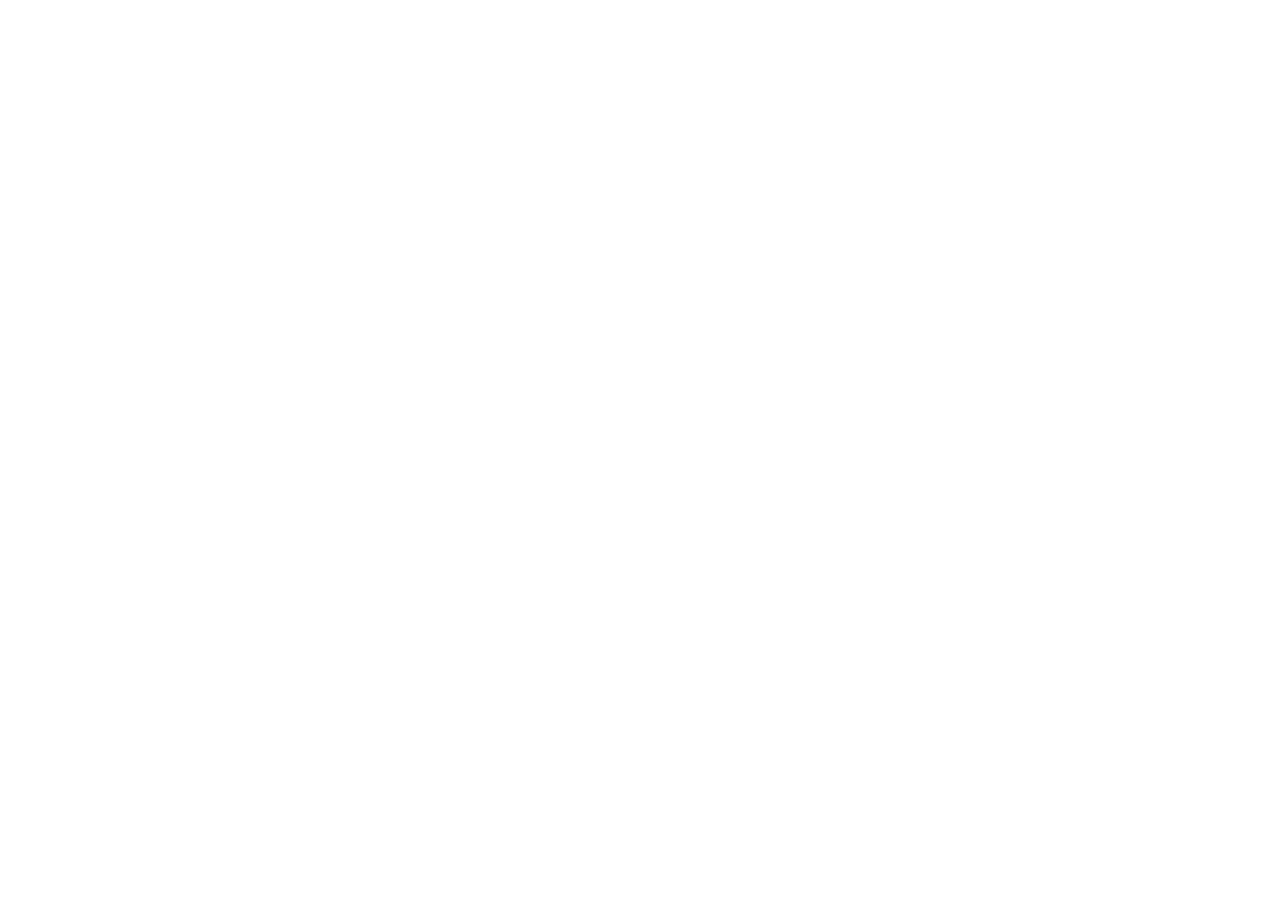
==== index.html @ 93c9c145 "Updates" ====
<!doctype html><html lang="en"><head><meta charset="utf-8"/><link rel="icon" href="/CianDoyleTUD/CianDoyleTUD.github.io/favicon.ico"/><meta name="viewport" content="width=device-width,initial-scale=1"/><meta name="theme-color" content="#000000"/><meta name="description" content="Web site created using create-react-app"/><link rel="apple-touch-icon" href="/CianDoyleTUD/CianDoyleTUD.github.io/logo192.png"/><link rel="manifest" href="/CianDoyleTUD/CianDoyleTUD.github.io/manifest.json"/><title>React App</title><script defer="defer" src="/CianDoyleTUD/CianDoyleTUD.github.io/static/js/main.b2ea0186.js"></script><link href="/CianDoyleTUD/CianDoyleTUD.github.io/static/css/main.073c9b0a.css" rel="stylesheet"></head><body><noscript>You need to enable JavaScript to run this app.</noscript><div id="root"></div></body></html>
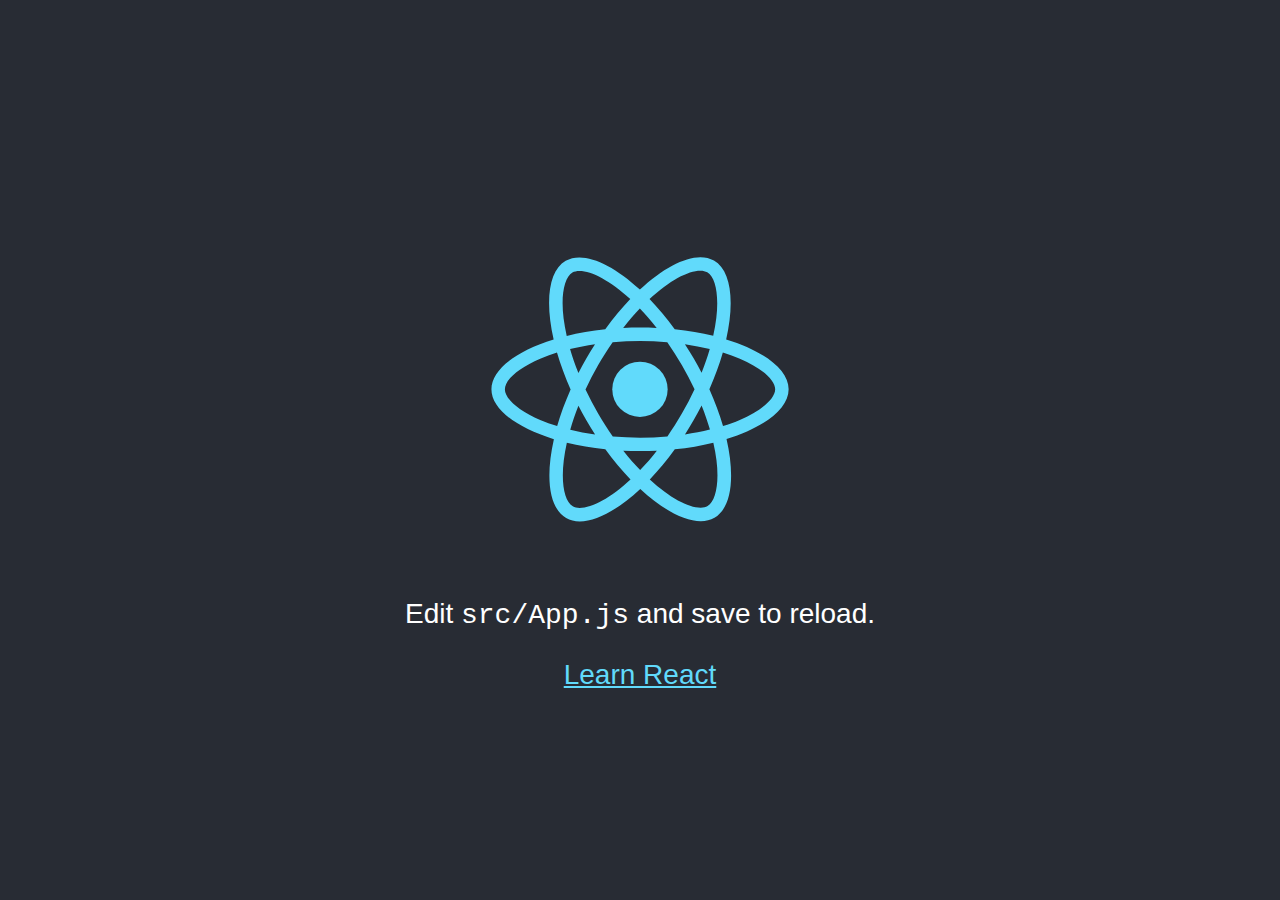
==== commit cb08fd50: "Updates" ====
--- a/index.html
+++ b/index.html
@@ -1 +1 @@
-<!doctype html><html lang="en"><head><meta charset="utf-8"/><link rel="icon" href="/CianDoyleTUD/CianDoyleTUD.github.io/favicon.ico"/><meta name="viewport" content="width=device-width,initial-scale=1"/><meta name="theme-color" content="#000000"/><meta name="description" content="Web site created using create-react-app"/><link rel="apple-touch-icon" href="/CianDoyleTUD/CianDoyleTUD.github.io/logo192.png"/><link rel="manifest" href="/CianDoyleTUD/CianDoyleTUD.github.io/manifest.json"/><title>React App</title><script defer="defer" src="/CianDoyleTUD/CianDoyleTUD.github.io/static/js/main.b2ea0186.js"></script><link href="/CianDoyleTUD/CianDoyleTUD.github.io/static/css/main.073c9b0a.css" rel="stylesheet"></head><body><noscript>You need to enable JavaScript to run this app.</noscript><div id="root"></div></body></html>+<!doctype html><html lang="en"><head><meta charset="utf-8"/><link rel="icon" href="/favicon.ico"/><meta name="viewport" content="width=device-width,initial-scale=1"/><meta name="theme-color" content="#000000"/><meta name="description" content="Web site created using create-react-app"/><link rel="apple-touch-icon" href="/logo192.png"/><link rel="manifest" href="/manifest.json"/><title>React App</title><script defer="defer" src="/static/js/main.6448292a.js"></script><link href="/static/css/main.073c9b0a.css" rel="stylesheet"></head><body><noscript>You need to enable JavaScript to run this app.</noscript><div id="root"></div></body></html>--- a/static/css/main.073c9b0a.css
+++ b/static/css/main.073c9b0a.css
@@ -0,0 +1,2 @@
+body{-webkit-font-smoothing:antialiased;-moz-osx-font-smoothing:grayscale;font-family:-apple-system,BlinkMacSystemFont,Segoe UI,Roboto,Oxygen,Ubuntu,Cantarell,Fira Sans,Droid Sans,Helvetica Neue,sans-serif;margin:0}code{font-family:source-code-pro,Menlo,Monaco,Consolas,Courier New,monospace}.App{text-align:center}.App-logo{height:40vmin;pointer-events:none}@media (prefers-reduced-motion:no-preference){.App-logo{-webkit-animation:App-logo-spin 20s linear infinite;animation:App-logo-spin 20s linear infinite}}.App-header{align-items:center;background-color:#282c34;color:#fff;display:flex;flex-direction:column;font-size:calc(10px + 2vmin);justify-content:center;min-height:100vh}.App-link{color:#61dafb}@-webkit-keyframes App-logo-spin{0%{-webkit-transform:rotate(0deg);transform:rotate(0deg)}to{-webkit-transform:rotate(1turn);transform:rotate(1turn)}}@keyframes App-logo-spin{0%{-webkit-transform:rotate(0deg);transform:rotate(0deg)}to{-webkit-transform:rotate(1turn);transform:rotate(1turn)}}
+/*# sourceMappingURL=main.073c9b0a.css.map*/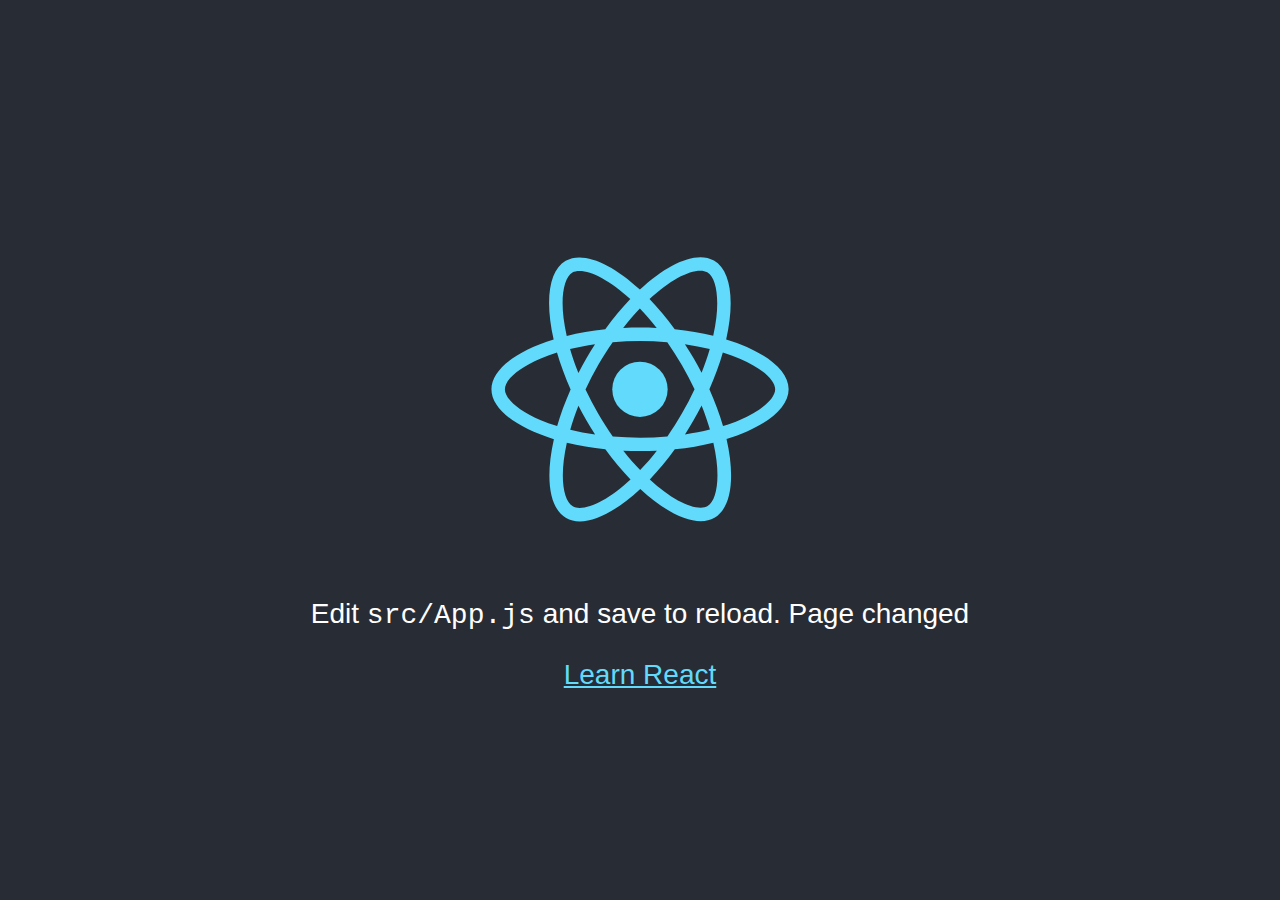
==== commit 880eaae5: "Updates" ====
--- a/index.html
+++ b/index.html
@@ -1 +1 @@
-<!doctype html><html lang="en"><head><meta charset="utf-8"/><link rel="icon" href="/favicon.ico"/><meta name="viewport" content="width=device-width,initial-scale=1"/><meta name="theme-color" content="#000000"/><meta name="description" content="Web site created using create-react-app"/><link rel="apple-touch-icon" href="/logo192.png"/><link rel="manifest" href="/manifest.json"/><title>React App</title><script defer="defer" src="/static/js/main.6448292a.js"></script><link href="/static/css/main.073c9b0a.css" rel="stylesheet"></head><body><noscript>You need to enable JavaScript to run this app.</noscript><div id="root"></div></body></html>+<!doctype html><html lang="en"><head><meta charset="utf-8"/><link rel="icon" href="/favicon.ico"/><meta name="viewport" content="width=device-width,initial-scale=1"/><meta name="theme-color" content="#000000"/><meta name="description" content="Web site created using create-react-app"/><link rel="apple-touch-icon" href="/logo192.png"/><link rel="manifest" href="/manifest.json"/><title>React App</title><script defer="defer" src="/static/js/main.9ed0d1ff.js"></script><link href="/static/css/main.073c9b0a.css" rel="stylesheet"></head><body><noscript>You need to enable JavaScript to run this app.</noscript><div id="root"></div></body></html>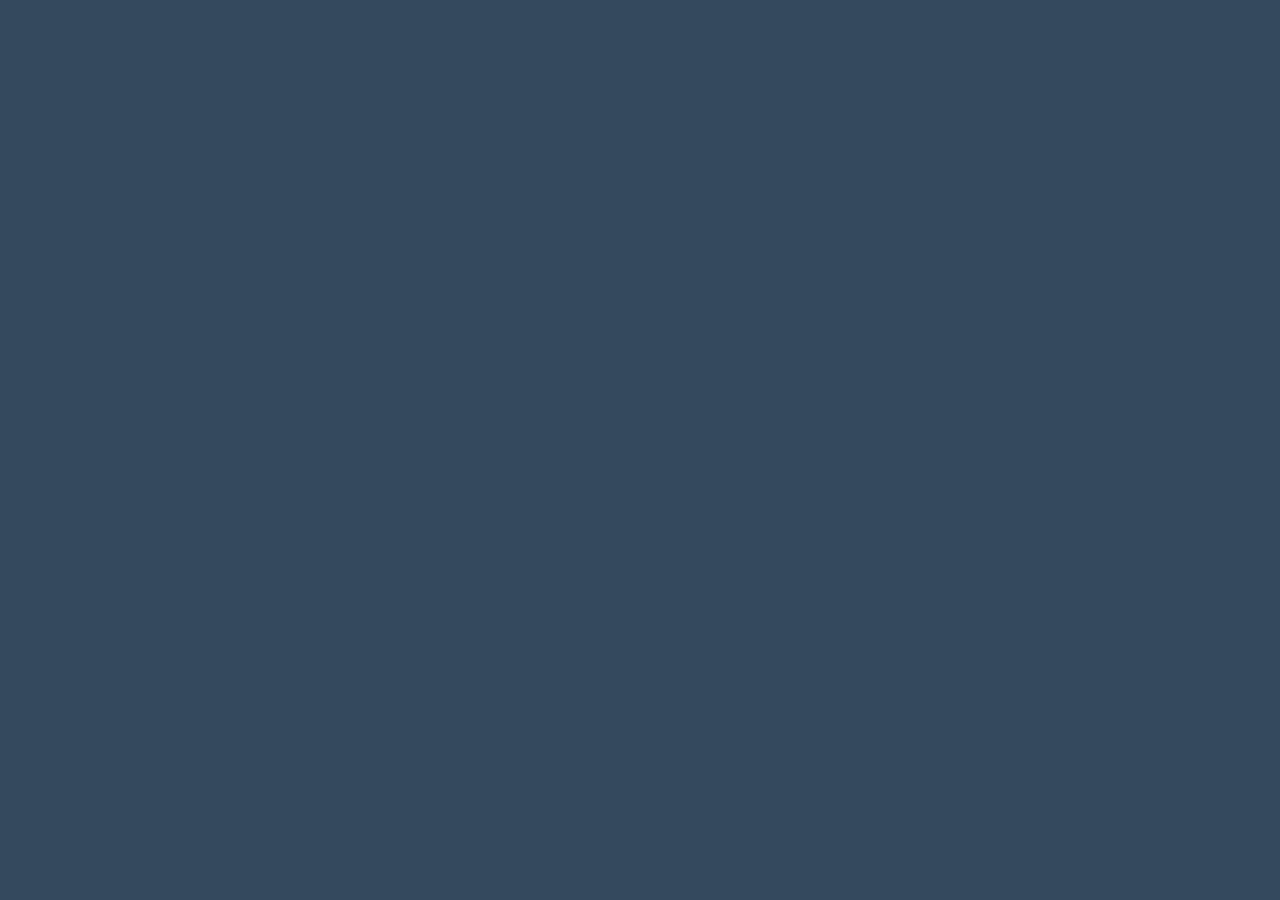
==== commit dfb00919: "Updates" ====
--- a/index.html
+++ b/index.html
@@ -1 +1 @@
-<!doctype html><html lang="en"><head><meta charset="utf-8"/><link rel="icon" href="/favicon.ico"/><meta name="viewport" content="width=device-width,initial-scale=1"/><meta name="theme-color" content="#000000"/><meta name="description" content="Web site created using create-react-app"/><link rel="apple-touch-icon" href="/logo192.png"/><link rel="manifest" href="/manifest.json"/><title>React App</title><script defer="defer" src="/static/js/main.9ed0d1ff.js"></script><link href="/static/css/main.073c9b0a.css" rel="stylesheet"></head><body><noscript>You need to enable JavaScript to run this app.</noscript><div id="root"></div></body></html>+<!doctype html><html lang="en"><head><meta charset="utf-8"/><link rel="icon" href="/favicon.ico"/><meta name="viewport" content="width=device-width,initial-scale=1"/><meta name="theme-color" content="#000000"/><meta name="description" content="Web site created using create-react-app"/><link rel="apple-touch-icon" href="/logo192.png"/><link rel="manifest" href="/manifest.json"/><title>React App</title><script defer="defer" src="/static/js/main.caee325c.js"></script><link href="/static/css/main.cbb7d9d6.css" rel="stylesheet"></head><body><noscript>You need to enable JavaScript to run this app.</noscript><div id="root"></div></body></html>--- a/static/css/main.cbb7d9d6.css
+++ b/static/css/main.cbb7d9d6.css
@@ -0,0 +1,2 @@
+@import url(http://fonts.googleapis.com/css?family=Roboto:400,100,100italic,300,300ita‌​lic,400italic,500,500italic,700,700italic,900italic,900);body{-webkit-font-smoothing:antialiased;-moz-osx-font-smoothing:grayscale;font-family:-apple-system,BlinkMacSystemFont,Segoe UI,Roboto,Oxygen,Ubuntu,Cantarell,Fira Sans,Droid Sans,Helvetica Neue,sans-serif;margin:0}code{font-family:source-code-pro,Menlo,Monaco,Consolas,Courier New,monospace}*{font-family:Roboto;font-weight:300}*,span{color:#fff}th{color:#c28029;font-size:x-large;padding-top:.5em}body{background-color:#34495e}img{display:flex;margin:0 auto auto;max-height:200px}form{justify-content:center;width:100vw}.NavBar ul,form{display:flex;flex-direction:row}.NavBar ul{background-color:#2c3e50;height:4em;justify-content:space-evenly;list-style-type:none;margin:0}.NavBar a,a:visited{color:#000;font-size:x-large;margin:auto;text-decoration:none}a,a:visited{color:#fff;font-size:medium;text-decoration:none}.SearchBarContainer{display:flex;flex-direction:row;justify-content:center}.SearchBar{background-color:#f5f5f5;border-radius:10px;border-style:none;box-shadow:none;color:#000;font-size:large;height:3em;margin:5em;outline:none;padding-left:1em;padding-right:1em;text-align:center;width:40vw}.SearchBar:hover{background-color:#cfcfcf}.SearchBar:focus{outline:none}.Latest{display:flex;flex-direction:row;justify-content:space-evenly}.Latest>div{background-color:#2c3e50;border:thin solid #000;max-width:40vw;overflow:hidden;width:40vw}.Block{font-family:Courier New,Courier,monospace;font-size:large;justify-content:center}.Block,.TransactionTable{margin-left:20vw;margin-right:20vw;text-align:center}.TransactionTable{display:flex;flex-direction:column;justify-content:space-evenly}.BlockTable{width:100%}.BlockTable>tbody>tr{border-bottom:thin solid #000;justify-content:space-between;list-style-type:none}.BlockTable>tbody>tr,.TransactionData{display:flex;flex-direction:row;padding:1em}.TransactionData{background-color:#2c3e50;justify-content:space-evenly}.Transaction{border:0 solid red;margin-top:1em}.TransactionID{background-color:#202e3b;height:3em;text-align:center}.TransactionID>a{line-height:3em}.TransactionInputs,.TransactionOutputs{border:0 solid grey;min-height:4em;width:25vw}.TransactionWallets{display:grid;grid-template-columns:60% 40%;max-width:100%}.nextButton{background-color:#202e3b;border-style:none;height:5em;margin:3em;width:25em}.TransactionValuePositive{color:green}.TransactionValueNegative{color:red}.AddressPage>table{display:flex;flex-direction:row;justify-content:center;margin:2em}.AddressInfo tr{border-bottom:thin solid #202e3b;display:flex;flex-direction:row;padding:1em;width:40vw}.AddressInfo td{width:20vw}.LatestTableRow>td,.LatestTransactionTableRow{padding:.75em;text-align:center}.LatestTransactionTableRow{background-color:blue}.AddressTransactionHeader{background-color:#202e3b;margin:auto;padding:10px}.AddressTransactionBody,.AddressTransactionHeader{grid-row-gap:10px;display:grid;grid-template-columns:25% 25% 25% 25%;min-width:500px;row-gap:10px;width:100%}.AddressTransactionBody{background-color:#2c3e50;margin:0}.AddressTransactionBody,.noOverflow{overflow:hidden;text-overflow:ellipsis;white-space:nowrap}.QRCode{background-color:#fff;border:8px solid #fff;display:flex;margin:auto;max-height:500px;max-width:500px}.QRContainer>span{margin:1em}.downloadButton{background-color:#34495e;border-style:none;height:5em;margin:auto;max-width:80%;width:25em}.downloadButton:hover{background-color:#405468;border-style:none;margin:auto}.AddressTableContainer{margin:3em auto 3em 0;overflow:hidden;width:40vw}.AddressTableContainer,.QRContainer{display:flex;flex-direction:column;min-height:300px}.QRContainer{background-color:#2c3e50;margin:3em 0 3em auto;padding:1em;text-align:center;width:20vw}.AddressInfoHeader{background-color:#202e3b;margin-bottom:0;text-align:center}.QRInfoContainer{display:flex;flex-direction:row;margin:auto}.LoginContainer{background-color:#fff;bottom:0;height:30vh;left:0;margin:auto;max-width:500px;overflow:hidden;position:fixed;right:0;top:0;width:40vw}.LoginContainer>form{display:flex;flex-direction:column;height:100%;justify-content:space-evenly;margin:1em auto auto;text-align:center;vertical-align:middle;width:100%}.loginInputContainer>input{font-size:x-large;margin-left:auto;margin-right:auto;margin-top:1em;width:80%}.largeText{font-size:x-large;margin-right:1em;margin-top:.5em}.loginInputContainer{display:flex;flex-direction:column;font-size:large;height:100%;justify-content:space-evenly}.submitButtonContainer{align-items:center;background-color:#f0f1f3;display:block;display:flex;height:40%;margin-bottom:1em}.loginInput{border:none;border-bottom:thin solid #cac9c9;box-shadow:none;color:#000;font-size:large;height:1.5em}.submitButton{background-color:#45617e;border:0;display:inline-block;height:4em;margin:0 auto;outline:none;width:50%}.submitButton:hover{background-color:#516f8f}.statWidgetContainer{display:flex;flex-direction:row;height:300px;justify-content:space-evenly;margin-left:10vw;margin-right:10vw;width:80vw}.statWidget{background-color:grey;display:grid;grid-template-rows:35% 75%;height:8em;margin:auto;min-width:250px;overflow:hidden}.statWidget>p{background-color:#2c3e50;line-height:3em;margin:0;text-align:center;width:100%}.statWidget>span{background-color:#405468;height:100%;line-height:5em;text-align:center;width:100%}.AnalyticsHeader{height:10vh;text-align:center;width:100%}.TransactionContainer{bottom:0;height:30vh;left:0;margin:auto;max-height:600px;max-width:1200px;overflow:hidden;position:fixed;right:0;top:0;width:80vw}
+/*# sourceMappingURL=main.cbb7d9d6.css.map*/